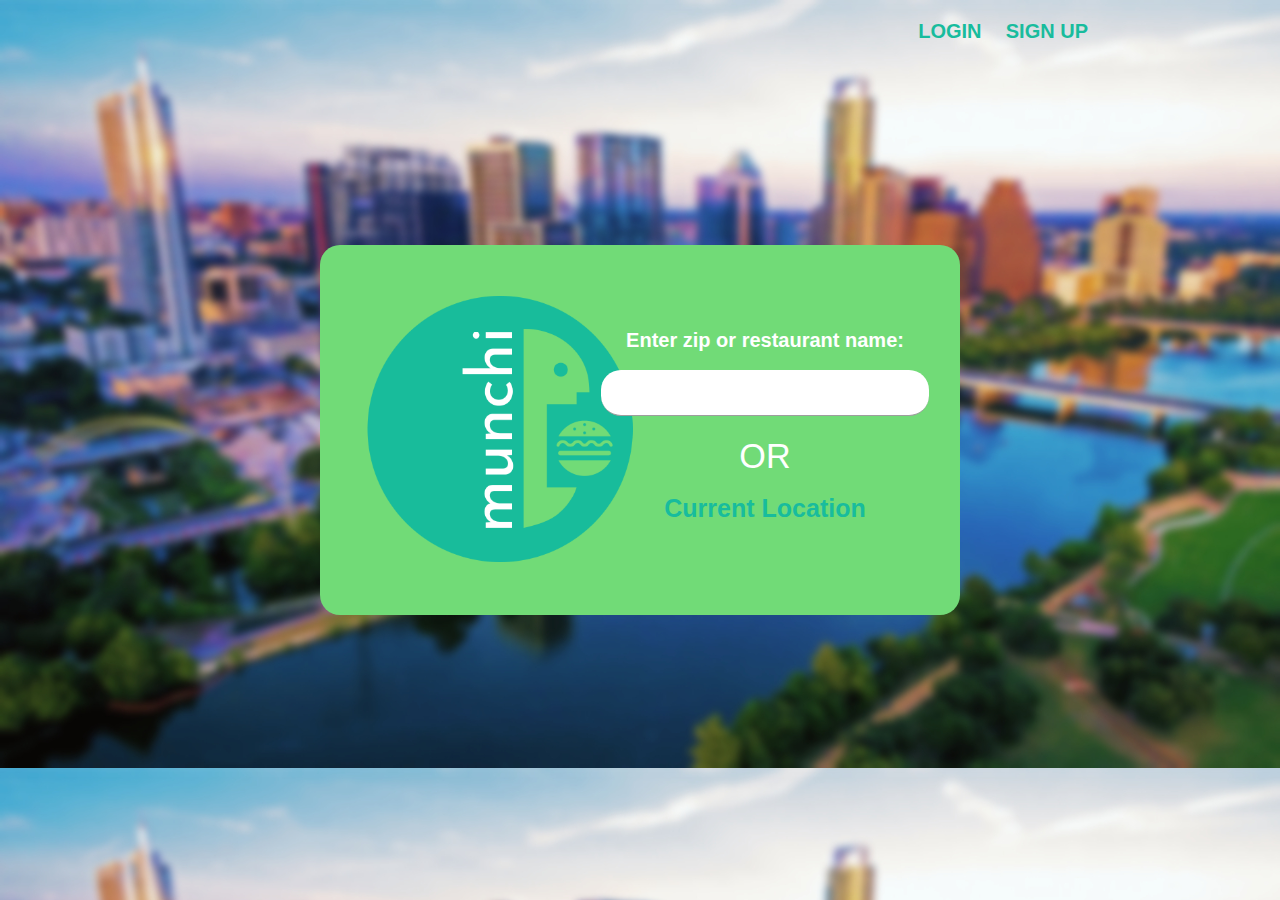
==== landing.html @ 08b4cdf0 "added landing page files" ====
<!DOCTYPE html>
<html lang="en" dir="ltr">

<head>
  <meta charset="utf-8">
  <title>munchi</title>
  <link rel="stylesheet" href="https://cdnjs.cloudflare.com/ajax/libs/materialize/1.0.0/css/materialize.min.css">
  <link rel="stylesheet" href="style.css">
  <link rel='icon' href='favicon.ico' sizes="180x180" type='image/x-icon' />
  <link rel="manifest" href="/site.webmanifest">
</head>

<body>
  <div class="bg-image"></div>
  <div class="container login">
    <h4 class="loginLink">LOGIN</h4>
    <h4 class="signUpLink">SIGN UP</h4>
  </div>
  <div class="container munchi-intro">
    <div class="row munchiRow">
      <div class="col s5">
        <img src="assets/images/munchi-logo3.png" alt="munchi-logo">
      </div>
      <div class="col s7 munchi-input">
        <label>Enter zip or restaurant name:</label>
        <input id="zipInput">
        <h4>OR</h4>
        <a href="#" id="currentLocation">Current Location</a>
      </div>
    </div>

  </div>

  <script src="https://code.jquery.com/jquery-3.4.1.js" integrity="sha256-WpOohJOqMqqyKL9FccASB9O0KwACQJpFTUBLTYOVvVU=" crossorigin="anonymous"></script>
  <script src="https://cdnjs.cloudflare.com/ajax/libs/materialize/1.0.0/js/materialize.min.js"></script>
  <script src="landing.js" charset="utf-8"></script>
</body>

</html>
---- style.css ----
.header {
  padding: 60px;
  text-align: center, top;
  background: #1abc9c;
  color: whitesmoke;
  font-size: 30px;
  height: 100px;
}

#mapid {
  height: 500px;
  position: absolute;
  bottom: 0;
  right: 0;
  left: 0;
}

body {
  background-image: url(./assets/images/AustinSkyline.jpg);
  background-size: cover;
}

.login {
  text-align: right;
  padding: 20px 0 0 0;
}

.loginLink, .signUpLink {
  display: inline;
  color: #18bc9d;
  font-weight: 700;
  font-size: 20px;
}

.signUpLink {
  padding: 0 0 0 20px;
}

.munchi-intro {
  background-color: #71db77;
  color: white;
  font-weight: bold;
  width: 50%;
  text-align: center;
  margin-top: 200px;
  border-radius: 20px;
}

.munchiRow {
  padding: 30px 20px;
}

.munchi-input {
  margin: 50px 0 0 0;
}

img {
  width: 300px;
  float: left;
}

label {
  color: white;
  font-size: 20px;
  top: 20px;
}

input {
  background-color: white !important;
  border-radius: 20px !important;
  text-align: center;
  margin: 15px 0 0 0 !important;
  font-size: 20px !important;
}

a {
  font-size: 25px;
  color: #18bc9d;
}
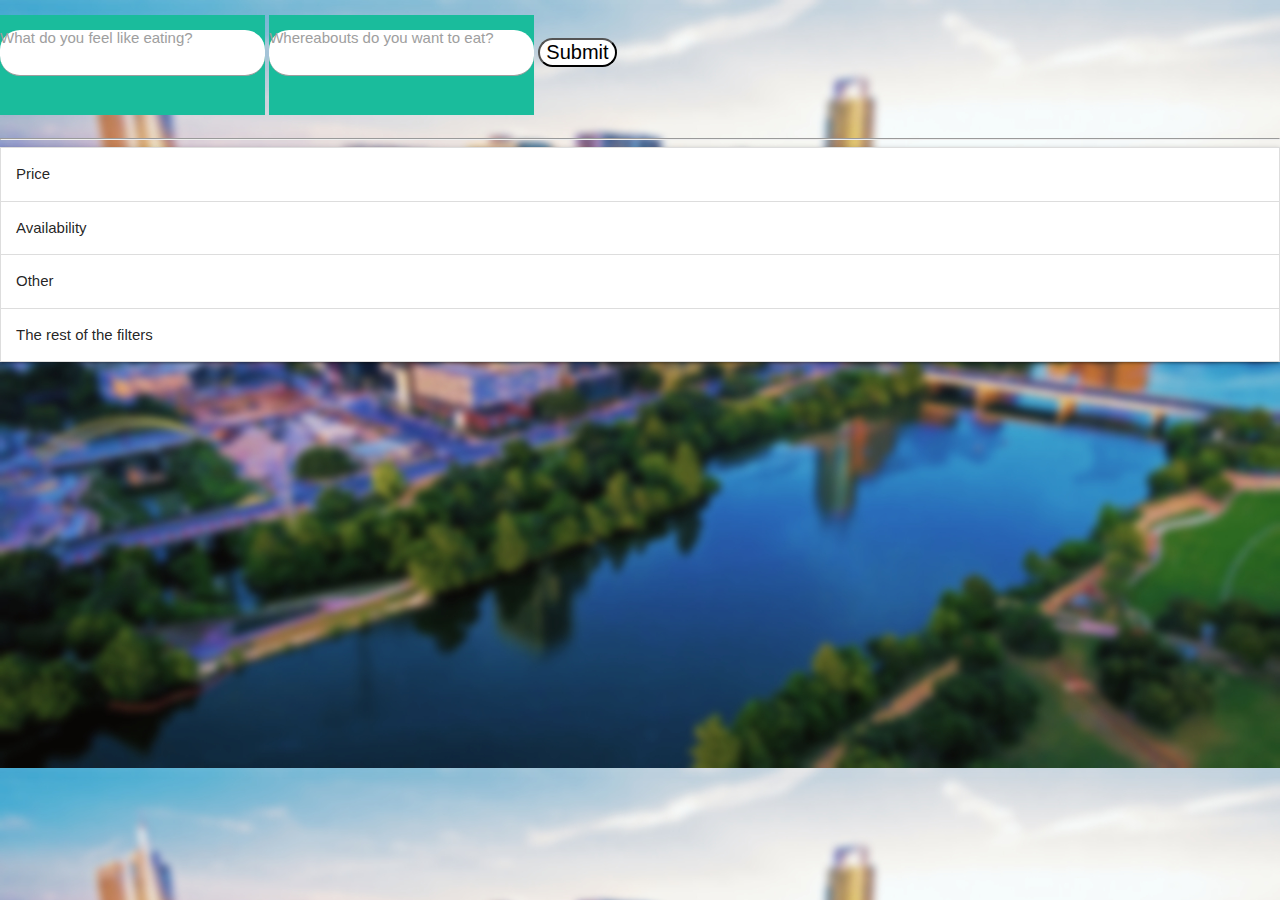
==== commit 553fdacc: "Adds initial filtering logic" ====
--- a/landing.html
+++ b/landing.html
@@ -11,29 +11,80 @@
 </head>
 
 <body>
-  <div class="bg-image"></div>
-  <div class="container login">
-    <h4 class="loginLink">LOGIN</h4>
-    <h4 class="signUpLink">SIGN UP</h4>
-  </div>
-  <div class="container munchi-intro">
-    <div class="row munchiRow">
-      <div class="col s5">
-        <img src="assets/images/munchi-logo3.png" alt="munchi-logo">
-      </div>
-      <div class="col s7 munchi-input">
-        <label>Enter zip or restaurant name:</label>
-        <input id="zipInput">
-        <h4>OR</h4>
-        <a href="#" id="currentLocation">Current Location</a>
-      </div>
+  <div class="row">
+    <div class="SearchCriteria">
+      <form>
+        <div id="StarterSearch">
+          <div class="input-field Searchbars">
+            <label for="Food_Search">What do you feel like eating?</label>
+            <input type="text" id="FoodSearch">
+          </div>
+          <div class="input-field Searchbars">
+            <label for="Location">Whereabouts do you want to eat?</label>
+            <input type="text" id="Location">
+          </div>
+          <input type="submit" id="SearchBtn">
+          <hr>
+          <!-- Just some basic html for the filters, needs to be changed later to actual filters -->
+          <ul id="Search Filters" class="collapsible">
+            <li>
+              <div class="collapsible-header">Price</div>
+              <div class="collapsible-body">
+                <span>
+                  How much are you willing to spend?
+                  <br>
+                  <a class="waves-effect waves-light btn">$</a>
+                  <a class="waves-effect waves-light btn">$$</a>
+                  <a class="waves-effect waves-light btn">$$$</a>
+                  <a class="waves-effect waves-light btn">$$$$</a>
+                </span>
+              </div>
+            </li>
+            <li>
+              <div class="collapsible-header">Availability</div>
+              <div class="collapsible-body">
+                <span>
+                  <div id="Filter2Addon">
+                    When are you going?
+                    <br>
+                    <button id="EatNowBtn">Now</button>
+                    <br>
+                    Later: <input type="text" class="timepicker">
+                    <br>
+                    <button id="All-dayEats">24 Hour Eats</button>
+                  </div>
+                </span>
+              </div>
+            </li>
+            <li>
+              <div class="collapsible-header">Other</div>
+              <div class="collapsible-body">
+                <span>
+                  <div id="Filter3Addon">
+                    3rd filter option goes here
+                    fill out when we get a clearer image of filter options
+                  </div>
+                </span>
+              </div>
+            </li>
+            <li>
+              <div class="collapsible-header">The rest of the filters</div>
+              <div class="collapsible-body">
+                <span>
+                  <div id="AllFilterOptions">
+                    Put the rest of the filters
+                  </div>
+                </span>
+              </div>
+            </li>
+          </ul>
+      </form>
     </div>
 
-  </div>
-
-  <script src="https://code.jquery.com/jquery-3.4.1.js" integrity="sha256-WpOohJOqMqqyKL9FccASB9O0KwACQJpFTUBLTYOVvVU=" crossorigin="anonymous"></script>
-  <script src="https://cdnjs.cloudflare.com/ajax/libs/materialize/1.0.0/js/materialize.min.js"></script>
-  <script src="landing.js" charset="utf-8"></script>
+    <script src="https://code.jquery.com/jquery-3.4.1.js"
+      integrity="sha256-WpOohJOqMqqyKL9FccASB9O0KwACQJpFTUBLTYOVvVU=" crossorigin="anonymous"></script>
+    <script src="https://cdnjs.cloudflare.com/ajax/libs/materialize/1.0.0/js/materialize.min.js"></script>
+    <script src="landing.js" charset="utf-8"></script>
 </body>
 
-</html>
+</html>--- a/style.css
+++ b/style.css
@@ -1,4 +1,14 @@
 .header {
+
+  height:100px;
+  display: flex;
+  position: relative;
+  top: 0px;
+}
+
+.Searchbars {
+  display: inline-block;
+  width: 33%
   padding: 60px;
   text-align: center, top;
   background: #1abc9c;
